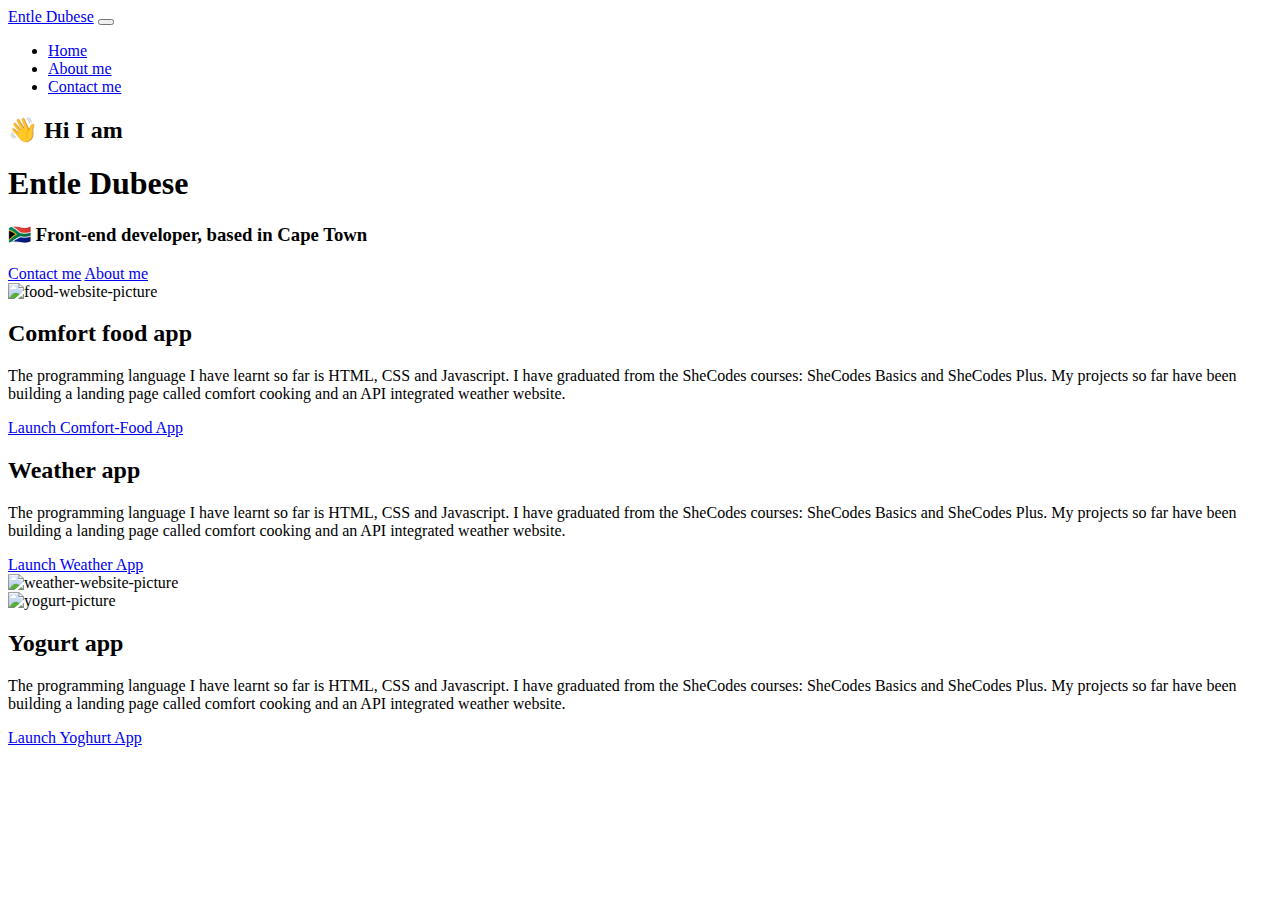
==== index.html @ ed05f93c "Created portfolio of coding projects" ====
<!DOCTYPE html>
<html lang="en">
  <head>
    <meta charset="UTF-8" />
    <meta http-equiv="X-UA-Compatible" content="IE=edge" />
    <meta name="viewport" content="width=device-width, initial-scale=1.0" />
    <title>Document</title>
    <link
      href="https://cdn.jsdelivr.net/npm/bootstrap@5.3.0-alpha3/dist/css/bootstrap.min.css"
      rel="stylesheet"
      integrity="sha384-KK94CHFLLe+nY2dmCWGMq91rCGa5gtU4mk92HdvYe+M/SXH301p5ILy+dN9+nJOZ"
      crossorigin="anonymous"
    />
    <script
      src="https://cdn.jsdelivr.net/npm/bootstrap@5.3.0-alpha3/dist/js/bootstrap.bundle.min.js"
      integrity="sha384-ENjdO4Dr2bkBIFxQpeoTz1HIcje39Wm4jDKdf19U8gI4ddQ3GYNS7NTKfAdVQSZe"
      crossorigin="anonymous"
    ></script>
    <script
      src="https://cdn.jsdelivr.net/npm/@popperjs/core@2.11.7/dist/umd/popper.min.js"
      integrity="sha384-zYPOMqeu1DAVkHiLqWBUTcbYfZ8osu1Nd6Z89ify25QV9guujx43ITvfi12/QExE"
      crossorigin="anonymous"
    ></script>
    <script
      src="https://cdn.jsdelivr.net/npm/bootstrap@5.3.0-alpha3/dist/js/bootstrap.min.js"
      integrity="sha384-Y4oOpwW3duJdCWv5ly8SCFYWqFDsfob/3GkgExXKV4idmbt98QcxXYs9UoXAB7BZ"
      crossorigin="anonymous"
    ></script>
    <link rel="stylesheet" href="/css/styles.css" />
  </head>
  <body>
    <nav class="navbar navbar-expand-lg navbar-light bg-light fixed-top">
      <div class="container-fluid">
        <a class="navbar-brand" href="index.html">Entle Dubese</a>
        <button
          class="navbar-toggler"
          type="button"
          data-bs-toggle="collapse"
          data-bs-target="#navbarNav"
          aria-controls="navbarNav"
          aria-expanded="false"
          aria-label="Toggle navigation"
        >
          <span class="navbar-toggler-icon"></span>
        </button>
        <div class="collapse navbar-collapse" id="navbarNav">
          <ul class="navbar-nav">
            <li class="nav-item">
              <a class="nav-link active" aria-current="page" href="index.html"
                >Home</a
              >
            </li>
            <li class="nav-item">
              <a class="nav-link" href="about.html">About me</a>
            </li>
            <li class="nav-item">
              <a class="nav-link" href="about.html#contact">Contact me</a>
            </li>
          </ul>
        </div>
      </div>
    </nav>
    <h2 class="text-center">👋 Hi I am</h2>
    <h1 class="text-center">Entle Dubese</h1>
    <h3 class="text-center">🇿🇦 Front-end developer, based in Cape Town</h3>
    <div class="navigation-links mb-5">
      <a href="about.html#contact" class="primary-link">Contact me</a>
      <a href="about.html" class="secondary-link">About me</a>
    </div>
    <div class="container">
      <div class="row">
        <div class="col-md-6">
          <img
            src="images/comfort-food.png"
            alt="food-website-picture"
            class="img-fluid rounded"
          />
        </div>
        <div class="col-md-6">
          <h2 class="mb-3">Comfort food app</h2>
          <p>
            The programming language I have learnt so far is HTML, CSS and
            Javascript. I have graduated from the SheCodes courses: SheCodes
            Basics and SheCodes Plus. My projects so far have been building a
            landing page called comfort cooking and an API integrated weather
            website.
          </p>
          <div class="mt-5">
            <a
              href="https://www.shecodes.io/workshops/shecodes-basics-db31cd08-32c4-44b7-821c-e62c48d2d7ca/projects/1467880"
              target="_blank"
              class="primary-link"
              >Launch Comfort-Food App</a
            >
          </div>
        </div>
      </div>
      <div class="row mt-5">
        <div class="col-md-6">
          <h2 class="mb-3">Weather app</h2>
          <p>
            The programming language I have learnt so far is HTML, CSS and
            Javascript. I have graduated from the SheCodes courses: SheCodes
            Basics and SheCodes Plus. My projects so far have been building a
            landing page called comfort cooking and an API integrated weather
            website.
          </p>
          <div class="mb-5 mt-5">
            <a
              href="https://www.shecodes.io/workshops/shecodes-plus-475ce3ee-147b-40ee-8e53-3ca6e4516ee2/projects/1587922"
              target="_blank"
              class="primary-link"
              >Launch Weather App</a
            >
          </div>
        </div>
        <div class="col-md-6">
          <img
            src="images/weather-app.png"
            alt="weather-website-picture"
            class="img-fluid rounded"
          />
        </div>
      </div>
      <div class="row mt-5">
        <div class="col-md-6">
          <img
            src="images/yogurt.png"
            alt="yogurt-picture"
            class="img-fluid rounded"
          />
        </div>
        <div class="col-md-6">
          <h2 class="mb-3">Yogurt app</h2>
          <p>
            The programming language I have learnt so far is HTML, CSS and
            Javascript. I have graduated from the SheCodes courses: SheCodes
            Basics and SheCodes Plus. My projects so far have been building a
            landing page called comfort cooking and an API integrated weather
            website.
          </p>
          <div class="mt-5">
            <a href="#" class="primary-link">Launch Yoghurt App</a>
          </div>
        </div>
      </div>
    </div>
  </body>
</html>
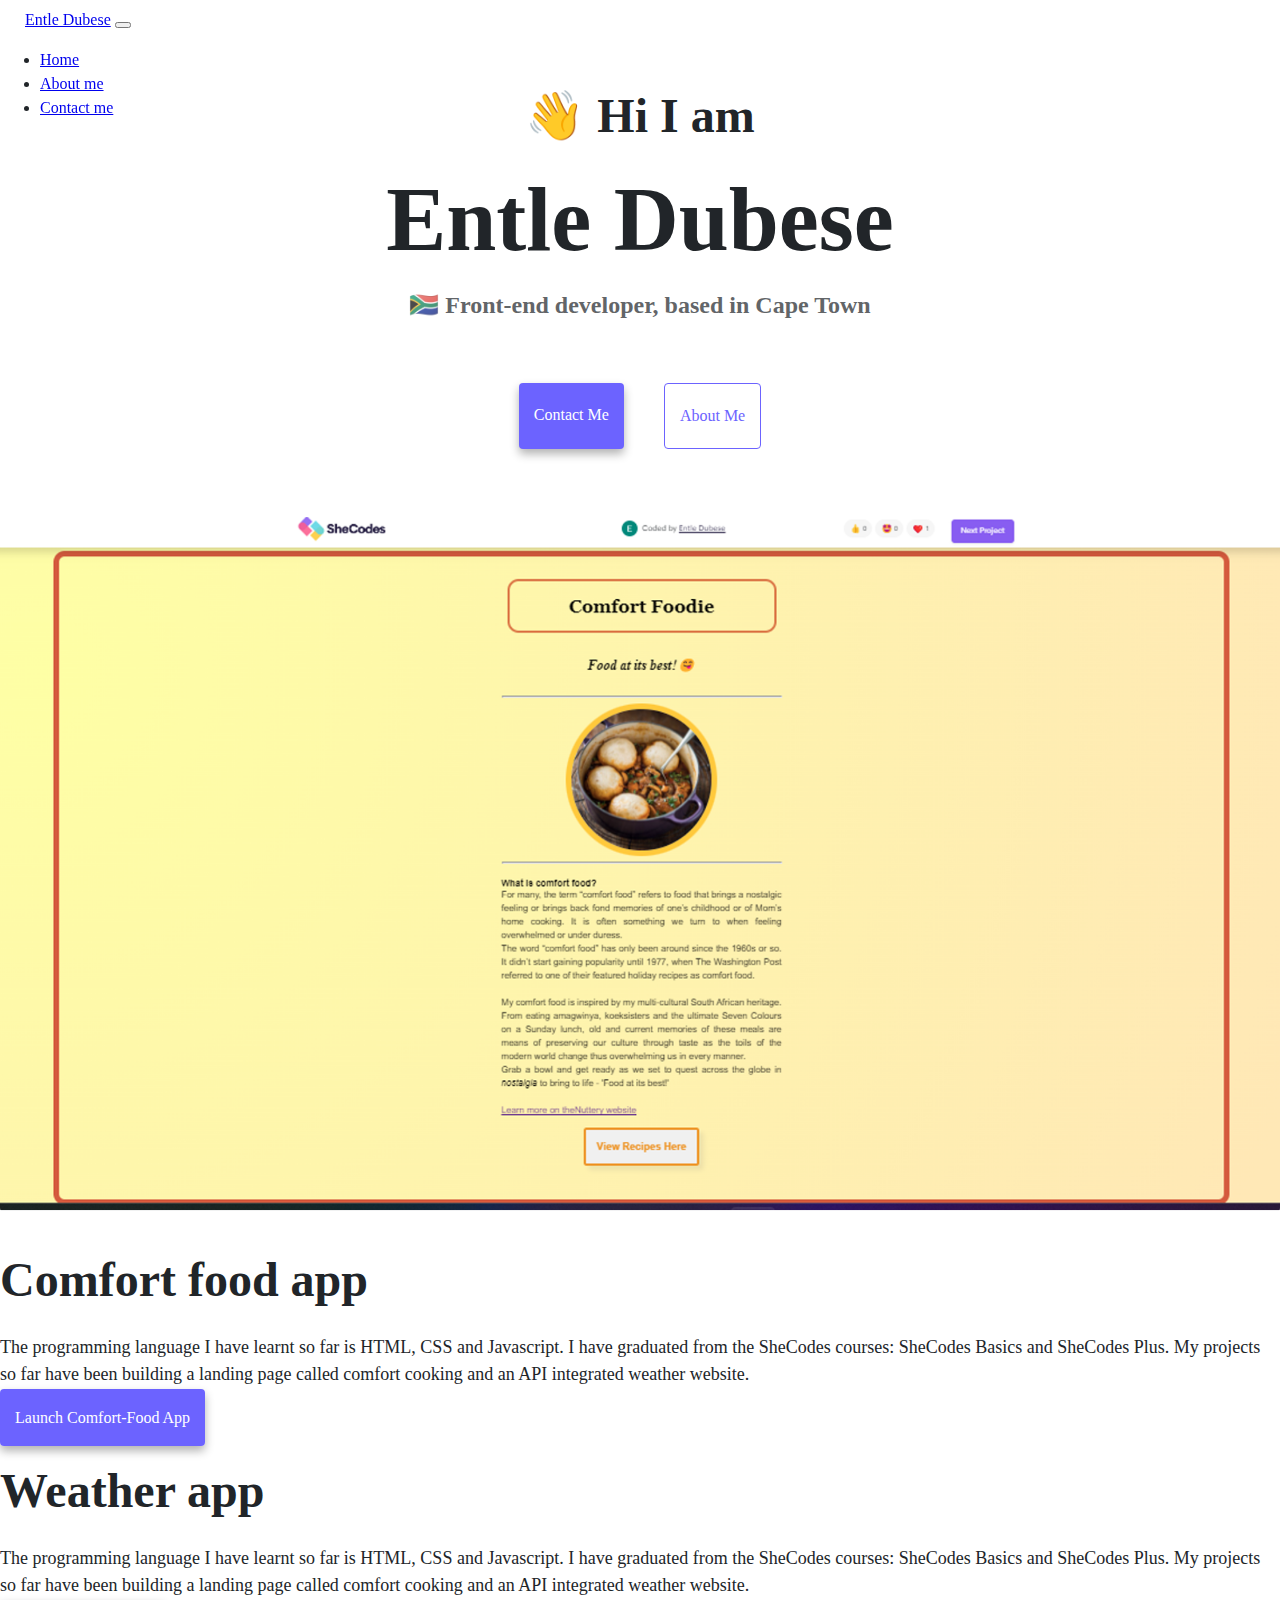
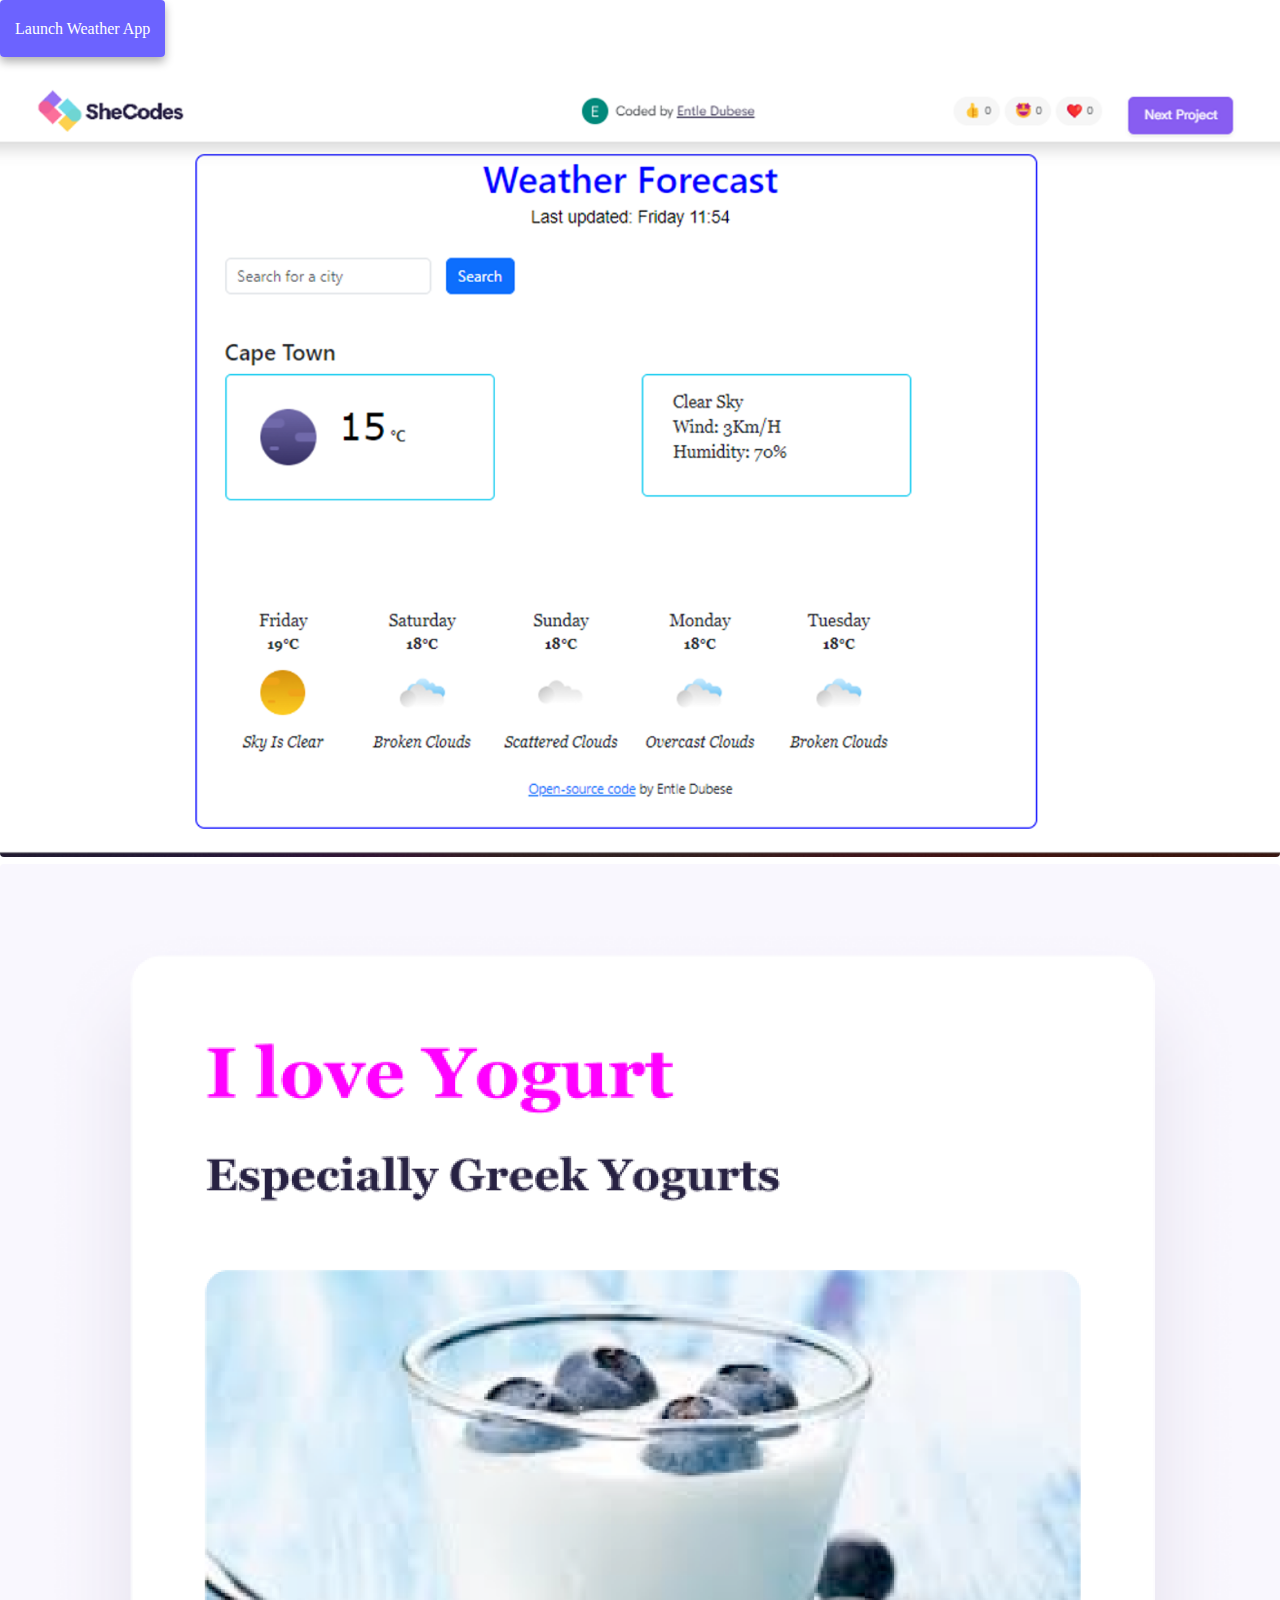
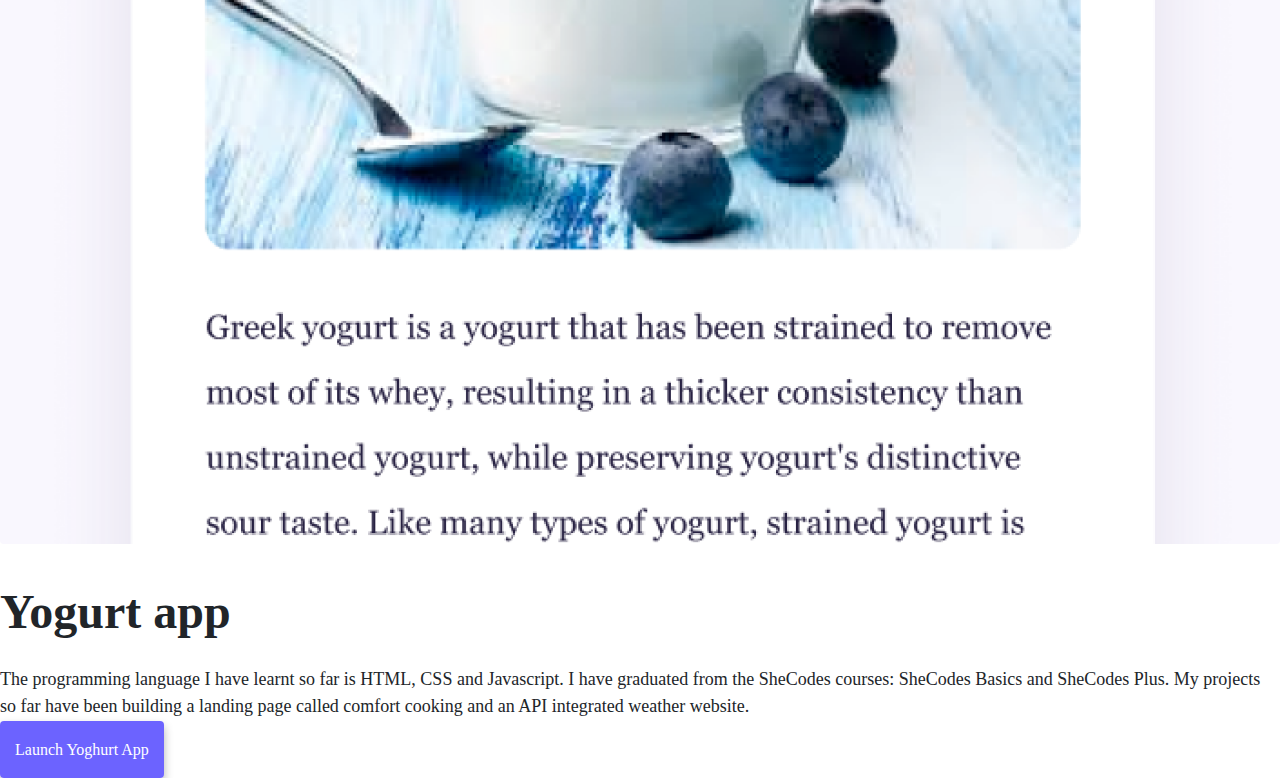
==== commit a07298d0: "added better search engine optimizations" ====
--- a/index.html
+++ b/index.html
@@ -2,9 +2,13 @@
 <html lang="en">
   <head>
     <meta charset="UTF-8" />
+    <meta
+      name="description"
+      content="This is my portfolio homepage which launches my coding project websites."
+    />
     <meta http-equiv="X-UA-Compatible" content="IE=edge" />
     <meta name="viewport" content="width=device-width, initial-scale=1.0" />
-    <title>Document</title>
+    <title>Entle Dubese | Front-end developer Portfolio homepage</title>
     <link
       href="https://cdn.jsdelivr.net/npm/bootstrap@5.3.0-alpha3/dist/css/bootstrap.min.css"
       rel="stylesheet"
@@ -90,6 +94,7 @@
               href="https://www.shecodes.io/workshops/shecodes-basics-db31cd08-32c4-44b7-821c-e62c48d2d7ca/projects/1467880"
               target="_blank"
               class="primary-link"
+              title="Comfort-Food website"
               >Launch Comfort-Food App</a
             >
           </div>
@@ -110,6 +115,7 @@
               href="https://www.shecodes.io/workshops/shecodes-plus-475ce3ee-147b-40ee-8e53-3ca6e4516ee2/projects/1587922"
               target="_blank"
               class="primary-link"
+              title="API-integrated weather forecast"
               >Launch Weather App</a
             >
           </div>
@@ -140,7 +146,9 @@
             website.
           </p>
           <div class="mt-5">
-            <a href="#" class="primary-link">Launch Yoghurt App</a>
+            <a href="#" class="primary-link" title="About yogurt app"
+              >Launch Yoghurt App</a
+            >
           </div>
         </div>
       </div>
--- a/css/styles.css
+++ b/css/styles.css
@@ -0,0 +1,155 @@
+:root {
+  --primary-color: #6c63ff;
+  --secondary-color: #f5f2fe;
+  --box-shadow: 0 5px 10px rgba(0, 0, 0, 0.3);
+}
+
+.navbar {
+  display: flex;
+  flex-wrap: wrap;
+  align-items: center;
+  justify-content: space-between;
+  padding-top: 0.5rem;
+  padding-bottom: 0.5rem;
+}
+
+.navbar-brand {
+  margin-left: 25px;
+}
+
+body {
+  margin: 0;
+  font-family: var(--bs-font-sans-serif);
+  font-size: 1rem;
+  font-weight: 400;
+  line-height: 1.5;
+  color: #212529;
+  background-color: #fff;
+  -webkit-text-size-adjust: 100%;
+  -webkit-tap-highlight-color: transparent;
+}
+
+h1,
+h2,
+h3 {
+  margin: 0;
+}
+
+h1 {
+  font-size: 90px;
+}
+
+h2 {
+  font-size: 48px;
+  padding-top: 80px;
+}
+
+h3 {
+  font-size: 24px;
+  opacity: 0.7;
+}
+
+p {
+  font-size: 18px;
+  line-height: 1.5;
+}
+
+.text-center {
+  text-align: center !important;
+}
+
+.sizing {
+  text-align: center;
+  padding-top: 100px;
+}
+
+.mb-3 {
+  margin-bottom: 1rem !important;
+  padding-top: 25px;
+}
+
+.mb-5 {
+  margin-bottom: 3rem !important;
+}
+
+.navigation-links {
+  display: flex;
+  margin-top: 40px;
+  justify-content: center;
+}
+
+.navigation-links a {
+  margin: 20px;
+}
+
+.primary-link {
+  border-radius: 4px;
+  padding: 20px 15px;
+  text-decoration: none;
+  text-transform: capitalize;
+  background: var(--primary-color);
+  box-shadow: var(--box-shadow);
+  color: white;
+}
+
+.secondary-link {
+  border-radius: 4px;
+  padding: 20px 15px;
+  text-decoration: none;
+  text-transform: capitalize;
+  color: var(--primary-color);
+  border: 1px solid var(--primary-color);
+}
+
+.homepage-link {
+  color: var(--primary-color);
+  text-align: center;
+  display: block;
+}
+
+.about-paragraphs {
+  display: flex;
+  margin: 30px 0;
+}
+
+.about-paragraphs p {
+  margin: 10px;
+  text-align: center;
+}
+
+.email-link {
+  display: flex;
+  justify-content: center;
+  color: var(--primary-color);
+  font-size: 28px;
+  text-decoration: none;
+}
+
+.email-link:hover {
+  text-decoration: underline;
+}
+
+.fixed-top {
+  position: fixed;
+  top: 0;
+  right: 0;
+  left: 0;
+  z-index: 1030;
+}
+
+.rounded {
+  border-radius: 0.25rem !important;
+}
+
+.p-2 {
+  padding: 0.5rem !important;
+}
+
+.shadow {
+  box-shadow: 0 0.5rem 1rem rgba(0, 0, 0, 0.15) !important;
+}
+
+.img-fluid {
+  max-width: 100%;
+  height: auto;
+}
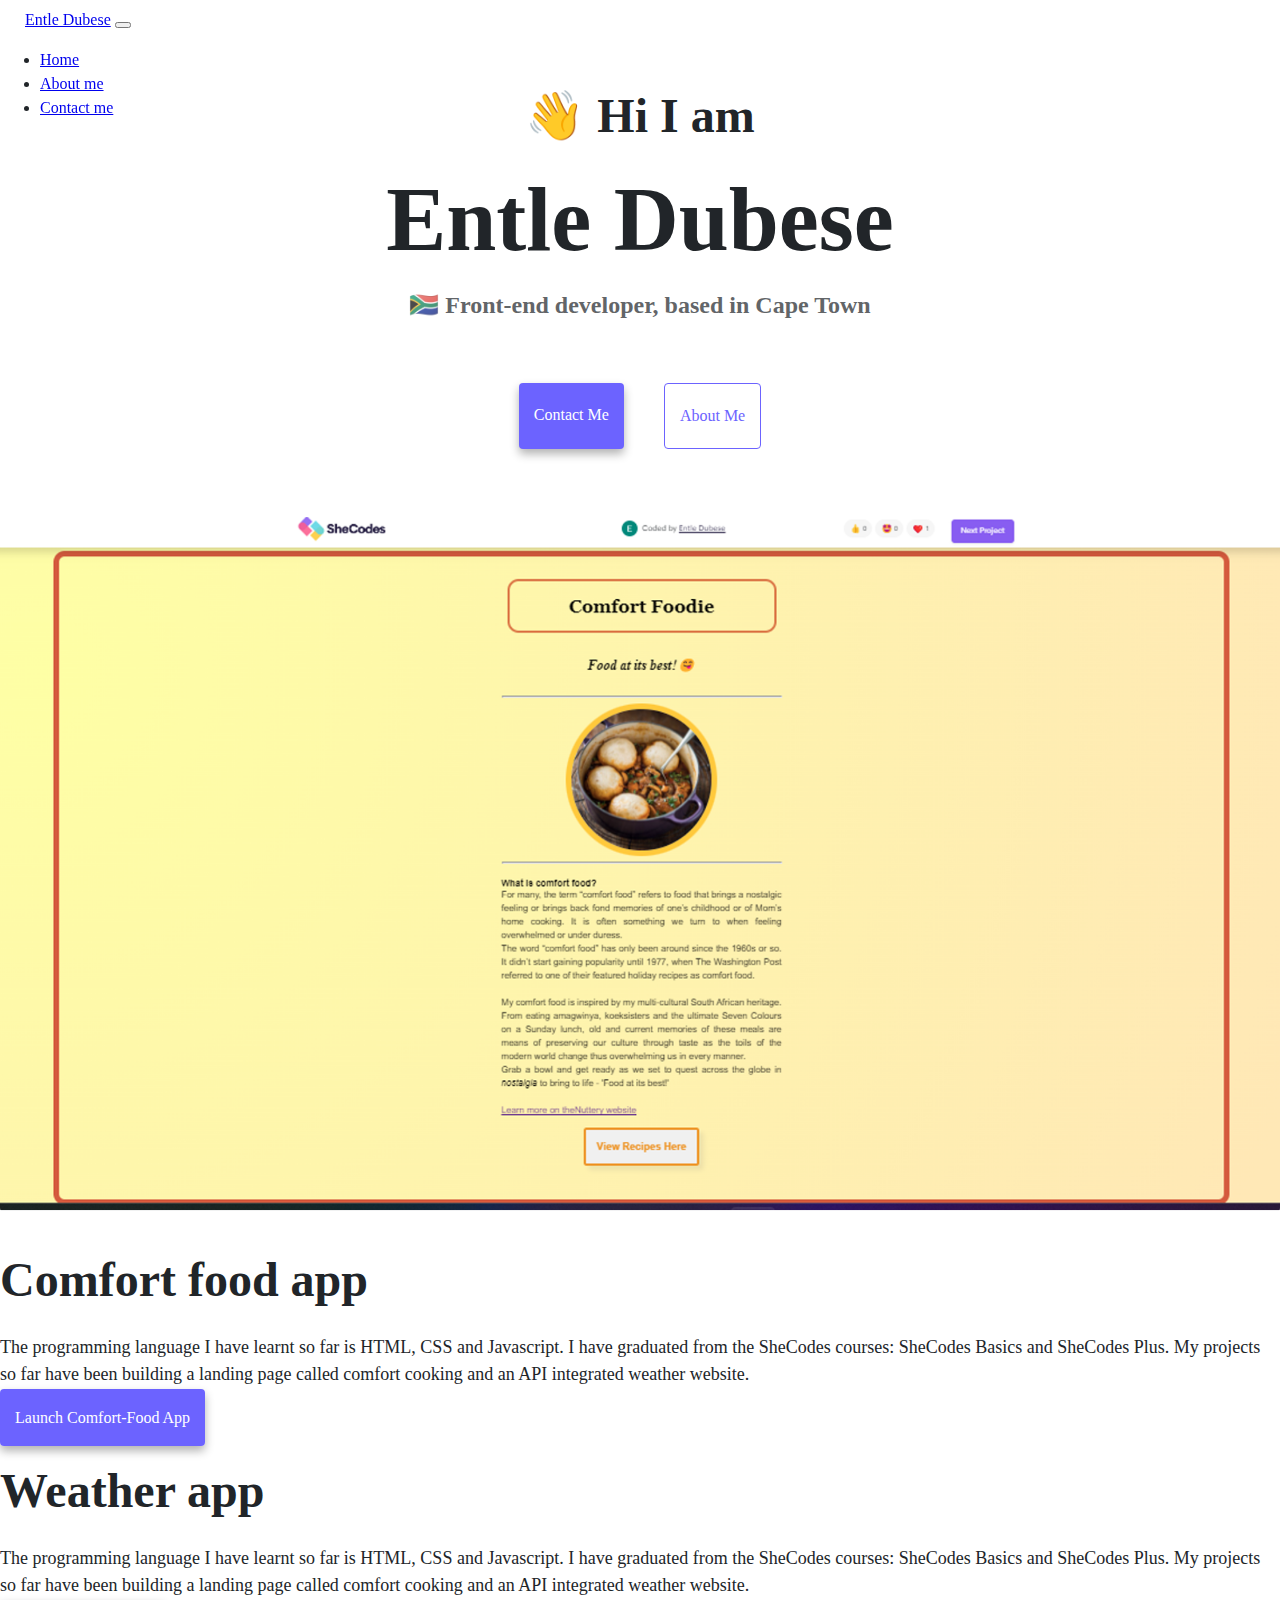
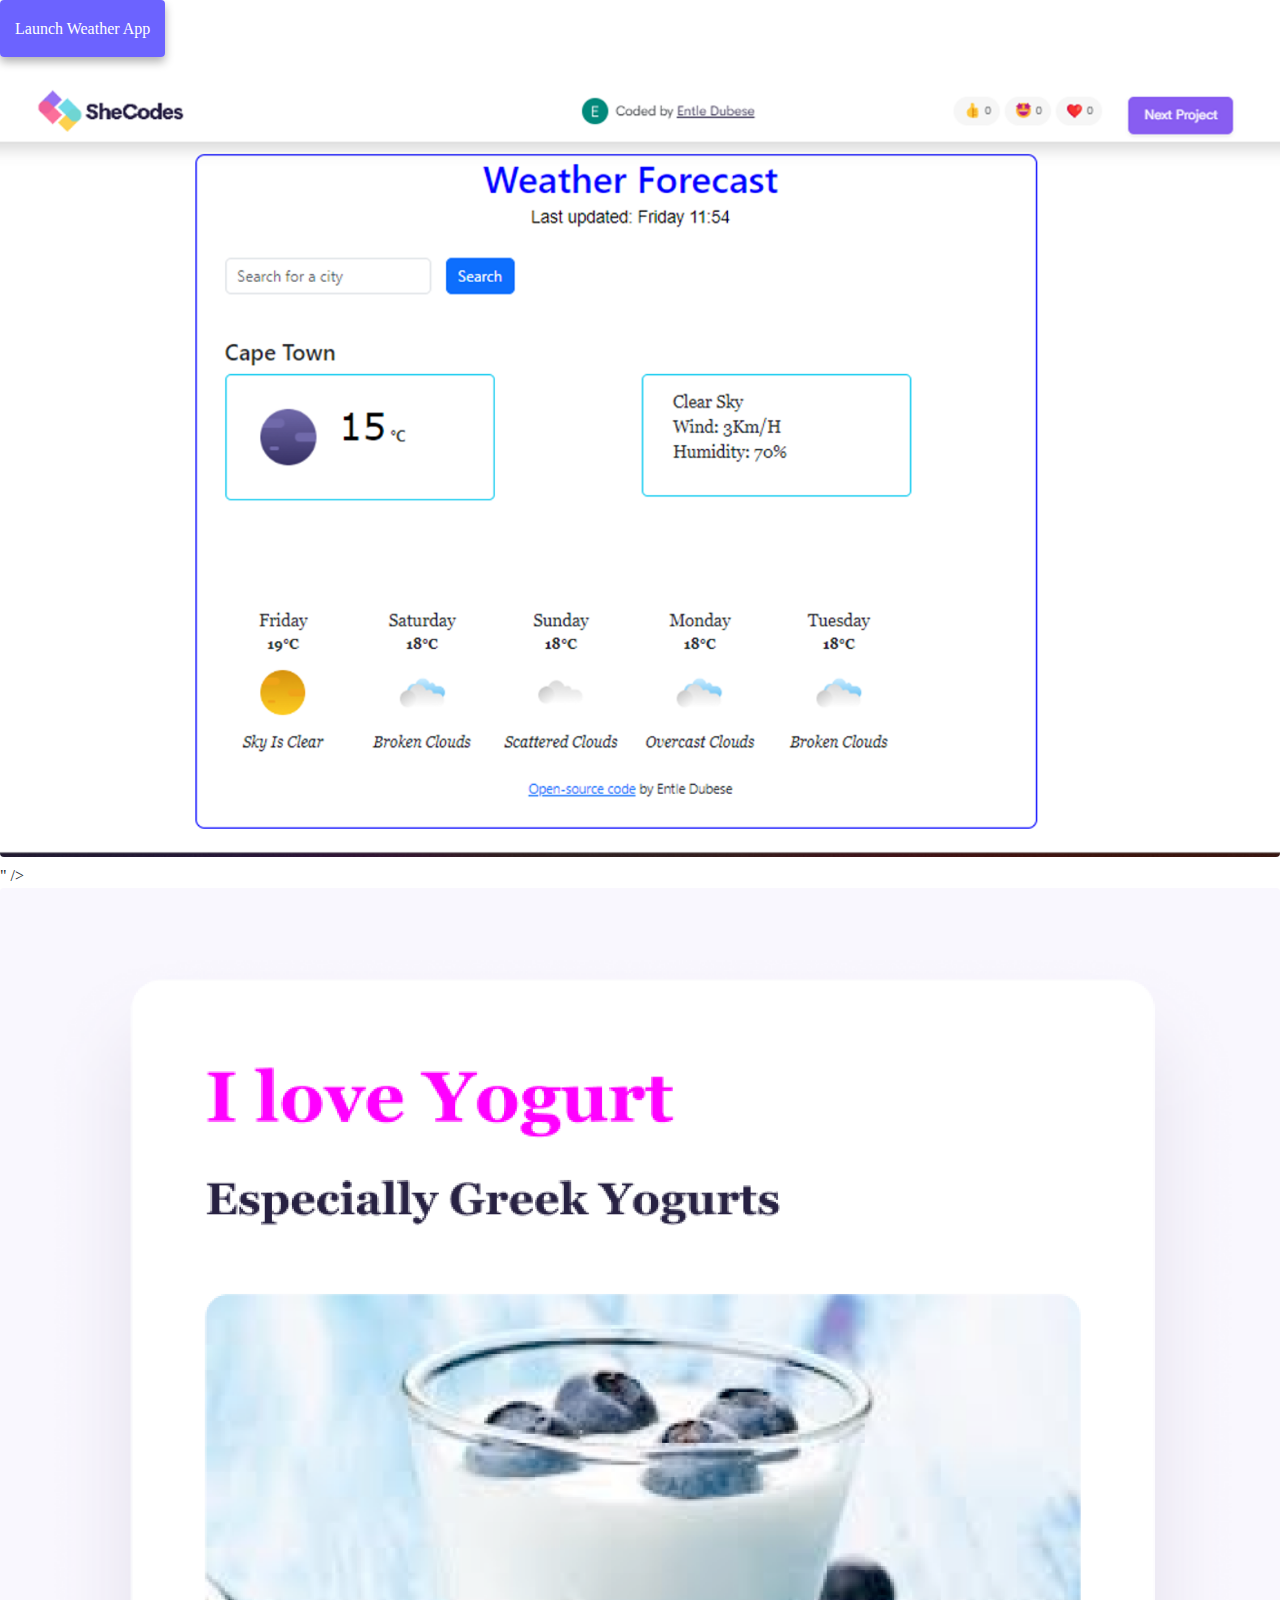
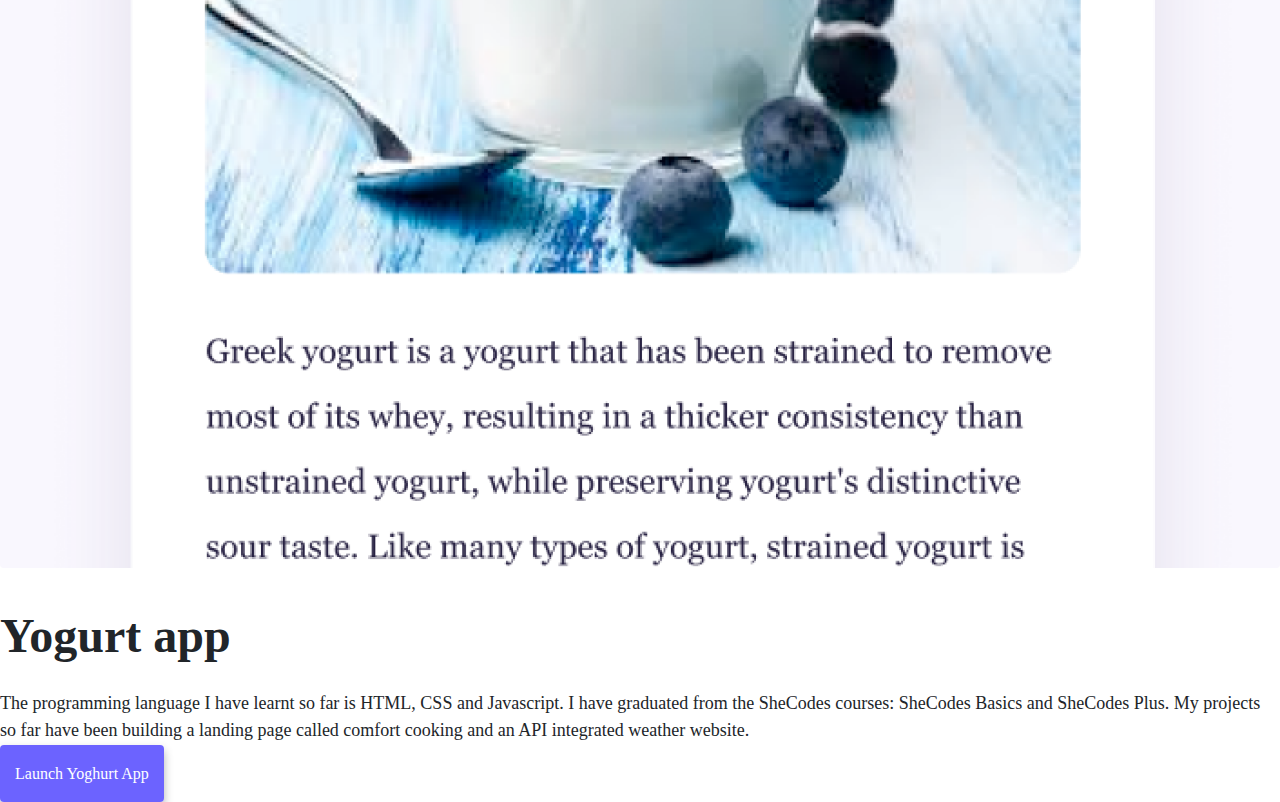
==== commit 8f15c18a: "updated seo optimization and mobile device responsiveness" ====
--- a/index.html
+++ b/index.html
@@ -50,15 +50,29 @@
         <div class="collapse navbar-collapse" id="navbarNav">
           <ul class="navbar-nav">
             <li class="nav-item">
-              <a class="nav-link active" aria-current="page" href="index.html"
+              <a
+                class="nav-link active"
+                aria-current="page"
+                href="index.html"
+                title="Homepage"
                 >Home</a
               >
             </li>
             <li class="nav-item">
-              <a class="nav-link" href="about.html">About me</a>
+              <a
+                class="nav-link"
+                href="about.html"
+                title="Info about Entle Dubese"
+                >About me</a
+              >
             </li>
             <li class="nav-item">
-              <a class="nav-link" href="about.html#contact">Contact me</a>
+              <a
+                class="nav-link"
+                href="about.html#contact"
+                title="Contact Entle Dubese"
+                >Contact me</a
+              >
             </li>
           </ul>
         </div>
@@ -68,8 +82,18 @@
     <h1 class="text-center">Entle Dubese</h1>
     <h3 class="text-center">🇿🇦 Front-end developer, based in Cape Town</h3>
     <div class="navigation-links mb-5">
-      <a href="about.html#contact" class="primary-link">Contact me</a>
-      <a href="about.html" class="secondary-link">About me</a>
+      <a
+        href="about.html#contact"
+        class="primary-link"
+        title="Contact Entle Dubese"
+        >Contact me</a
+      >
+      <a
+        href="about.html"
+        class="secondary-link"
+        title="Info about Entle Dubese"
+        >About me</a
+      >
     </div>
     <div class="container">
       <div class="row">
@@ -77,7 +101,7 @@
           <img
             src="images/comfort-food.png"
             alt="food-website-picture"
-            class="img-fluid rounded"
+            class="img-fluid rounded d-none d-sm-block"
           />
         </div>
         <div class="col-md-6">
@@ -93,7 +117,7 @@
             <a
               href="https://www.shecodes.io/workshops/shecodes-basics-db31cd08-32c4-44b7-821c-e62c48d2d7ca/projects/1467880"
               target="_blank"
-              class="primary-link"
+              class="primary-link d-sm-block"
               title="Comfort-Food website"
               >Launch Comfort-Food App</a
             >
@@ -114,7 +138,7 @@
             <a
               href="https://www.shecodes.io/workshops/shecodes-plus-475ce3ee-147b-40ee-8e53-3ca6e4516ee2/projects/1587922"
               target="_blank"
-              class="primary-link"
+              class="primary-link d-sm-block"
               title="API-integrated weather forecast"
               >Launch Weather App</a
             >
@@ -124,8 +148,8 @@
           <img
             src="images/weather-app.png"
             alt="weather-website-picture"
-            class="img-fluid rounded"
-          />
+            class="img-fluid rounded d-none d-sm-block"
+          />" />
         </div>
       </div>
       <div class="row mt-5">
@@ -133,7 +157,7 @@
           <img
             src="images/yogurt.png"
             alt="yogurt-picture"
-            class="img-fluid rounded"
+            class="img-fluid rounded d-none d-sm-block"
           />
         </div>
         <div class="col-md-6">
@@ -146,7 +170,10 @@
             website.
           </p>
           <div class="mt-5">
-            <a href="#" class="primary-link" title="About yogurt app"
+            <a
+              href="#"
+              class="primary-link d-sm-block"
+              title="Information about yogurt app"
               >Launch Yoghurt App</a
             >
           </div>
--- a/css/styles.css
+++ b/css/styles.css
@@ -153,3 +153,19 @@
   max-width: 100%;
   height: auto;
 }
+
+@media (max-width: 576px) {
+  h1,
+  h2,
+  h3,
+  p {
+    text-align: center;
+  }
+}
+
+@media (min-width: 768px) {
+  h1,
+  h3 {
+    text-align: center;
+  }
+}
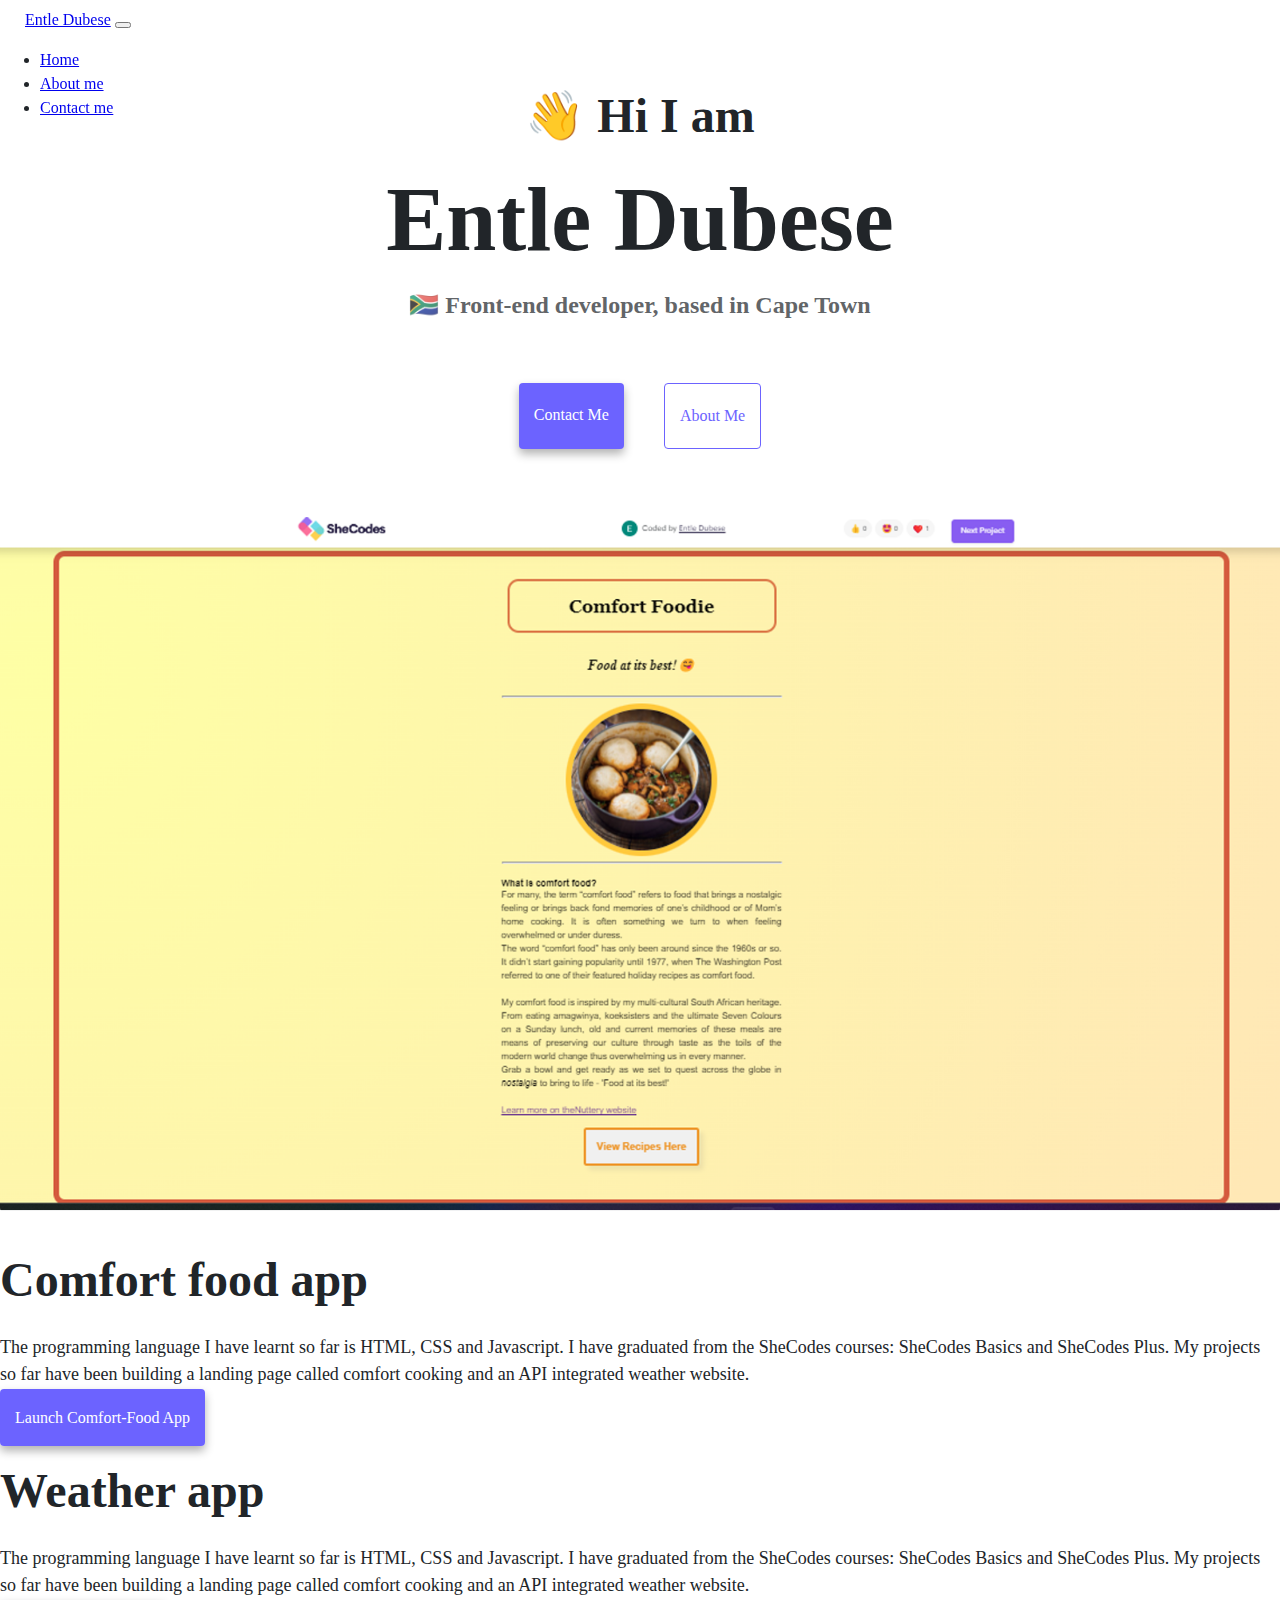
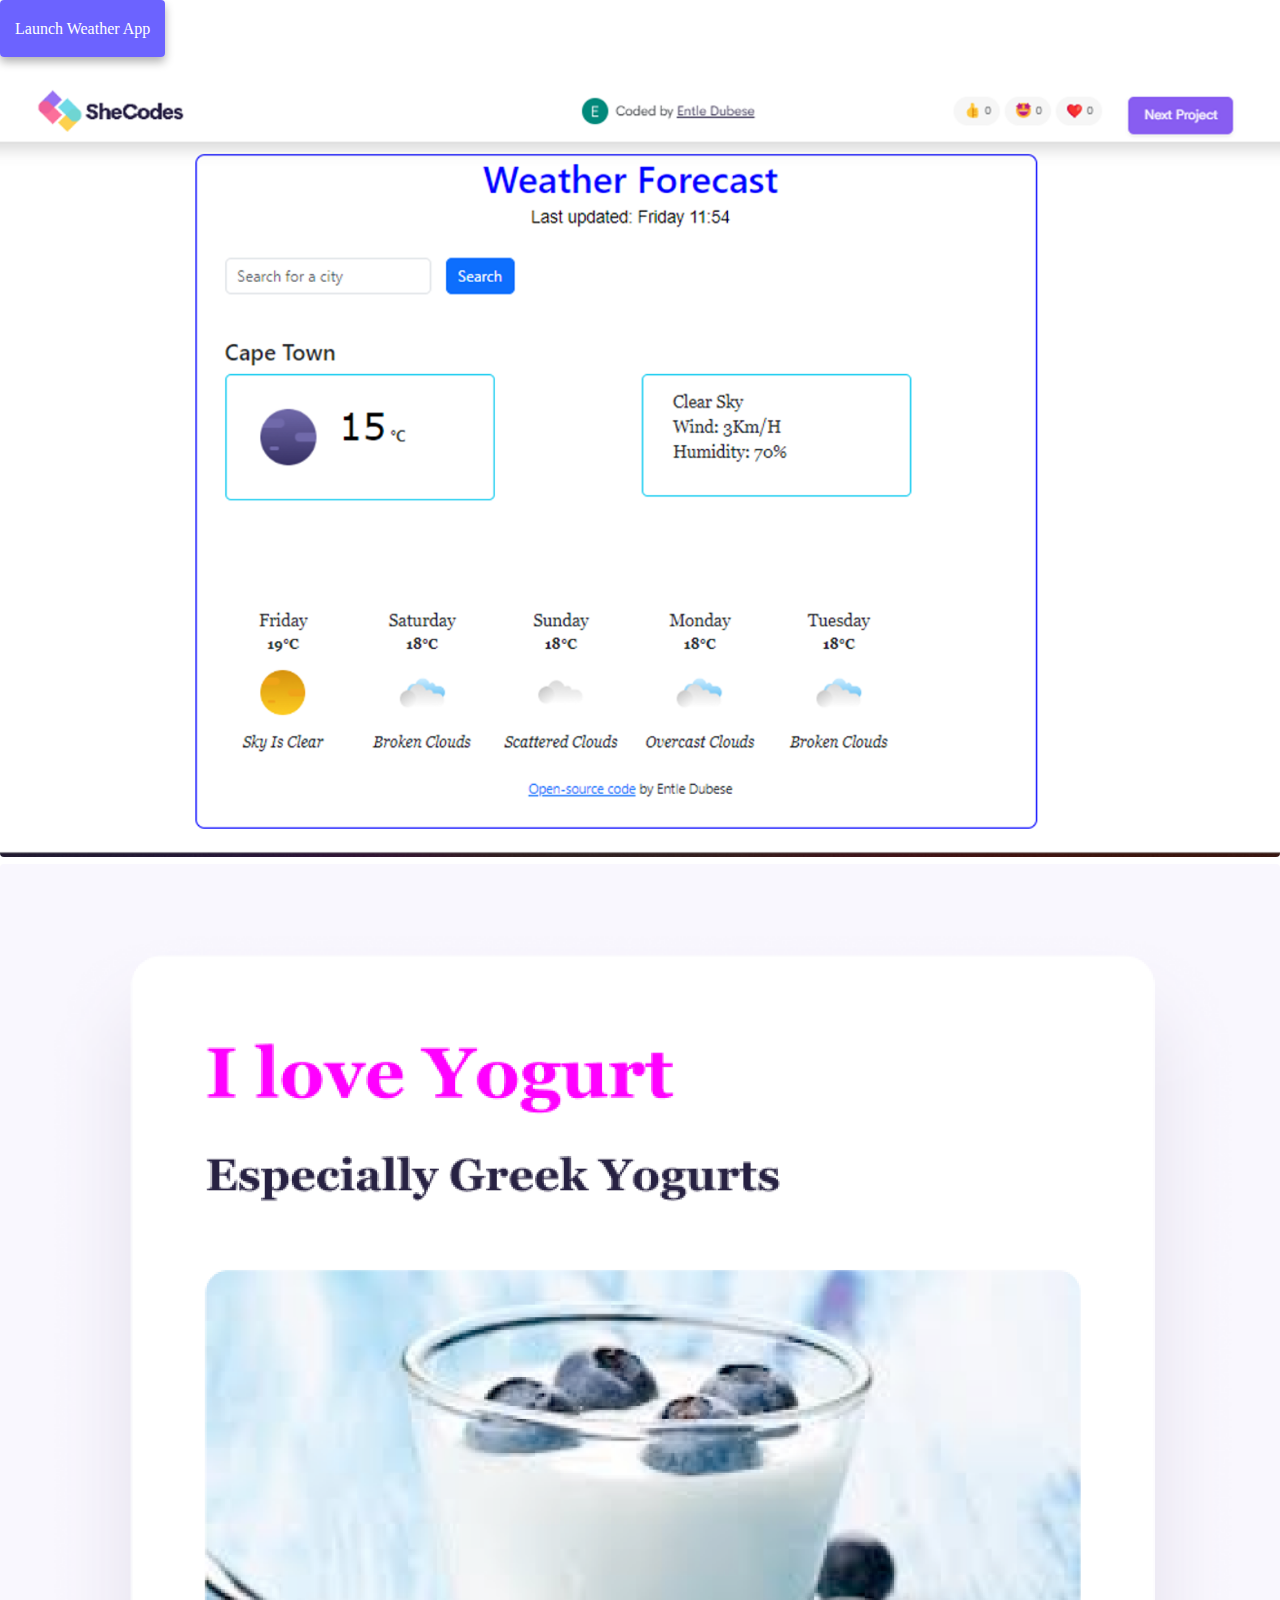
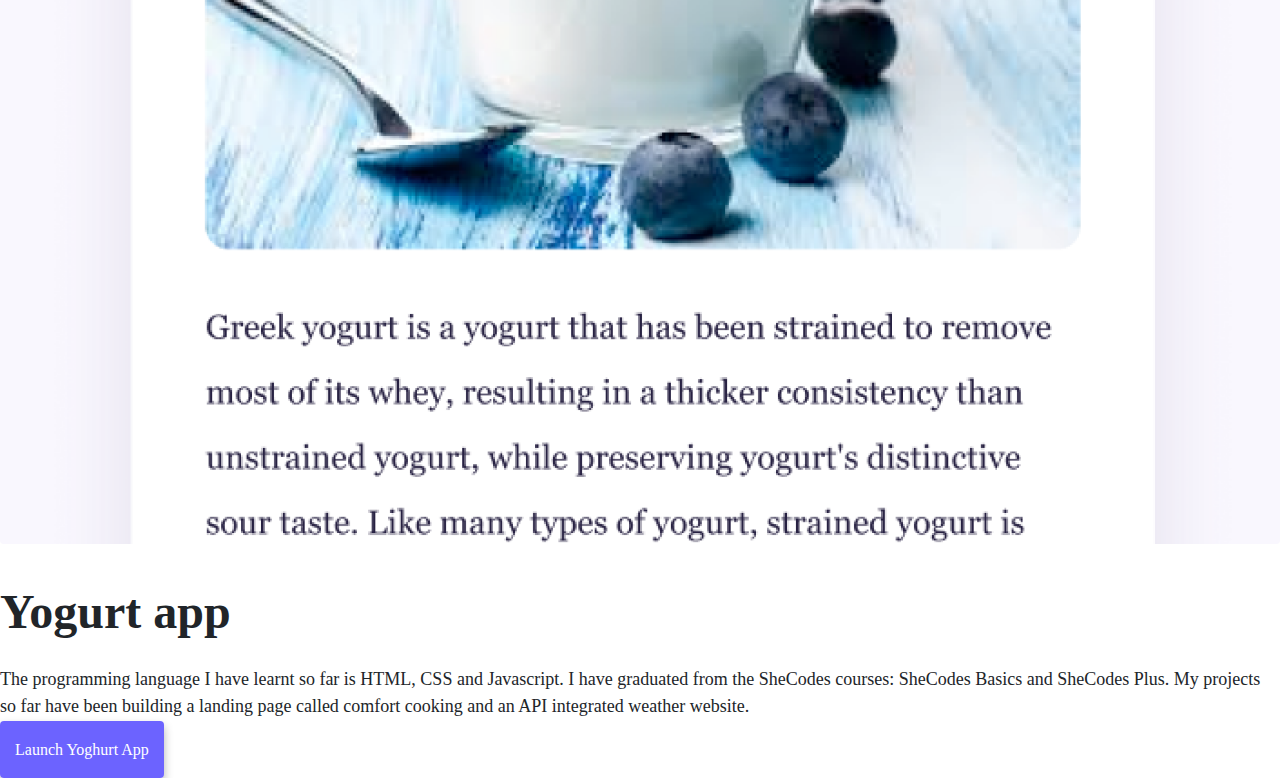
==== commit 151f1062: "updated mobile responsiveness" ====
--- a/index.html
+++ b/index.html
@@ -117,7 +117,7 @@
             <a
               href="https://www.shecodes.io/workshops/shecodes-basics-db31cd08-32c4-44b7-821c-e62c48d2d7ca/projects/1467880"
               target="_blank"
-              class="primary-link d-sm-block"
+              class="primary-link d-block d-sm-block"
               title="Comfort-Food website"
               >Launch Comfort-Food App</a
             >
@@ -138,7 +138,7 @@
             <a
               href="https://www.shecodes.io/workshops/shecodes-plus-475ce3ee-147b-40ee-8e53-3ca6e4516ee2/projects/1587922"
               target="_blank"
-              class="primary-link d-sm-block"
+              class="primary-link d-block d-sm-block"
               title="API-integrated weather forecast"
               >Launch Weather App</a
             >
@@ -149,7 +149,7 @@
             src="images/weather-app.png"
             alt="weather-website-picture"
             class="img-fluid rounded d-none d-sm-block"
-          />" />
+          />
         </div>
       </div>
       <div class="row mt-5">
@@ -172,7 +172,7 @@
           <div class="mt-5">
             <a
               href="#"
-              class="primary-link d-sm-block"
+              class="primary-link d-block d-sm-block"
               title="Information about yogurt app"
               >Launch Yoghurt App</a
             >
